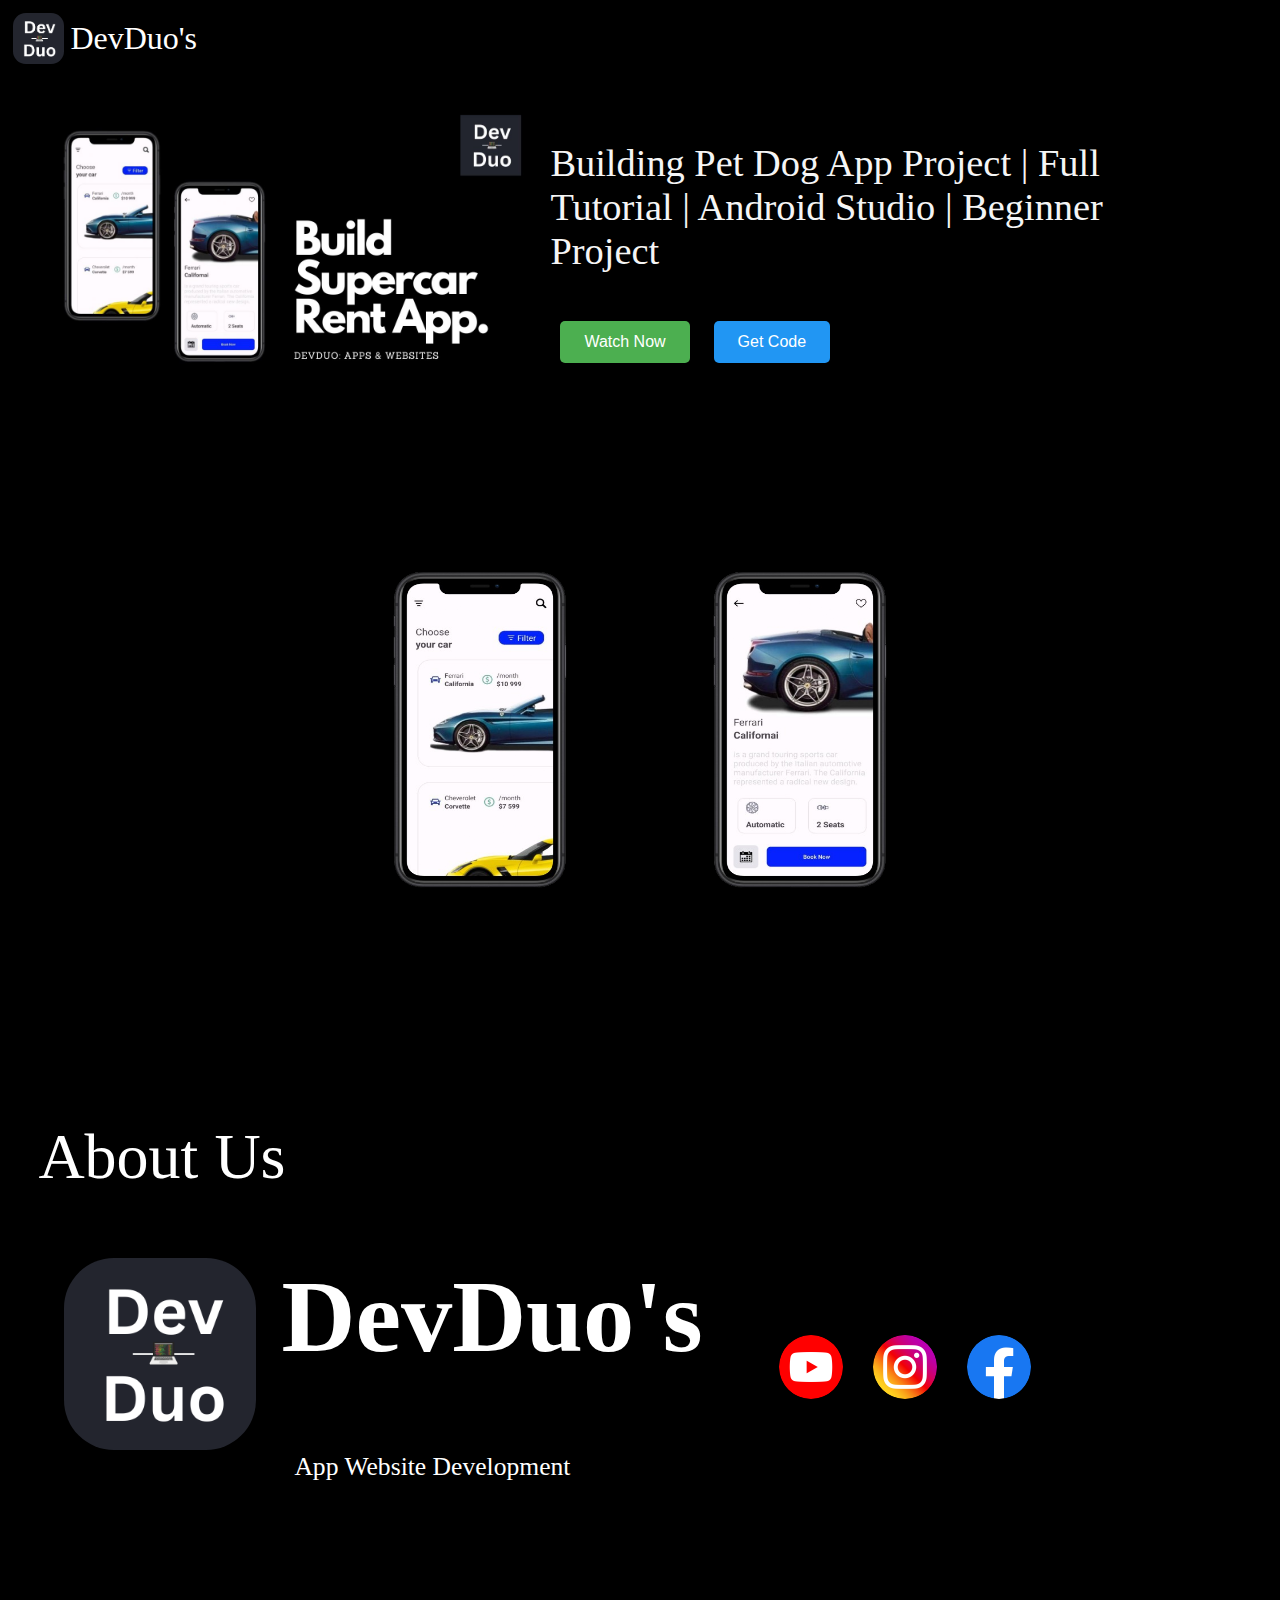
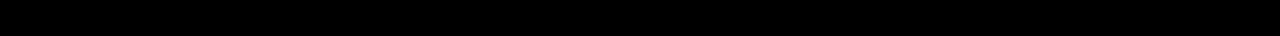
==== websitesandapps/android/carapp/carapp.html @ 7e859812 "first commit" ====
<!DOCTYPE html>
<html lang="en">

<head>
    <meta charset="UTF-8">
    <meta name="viewport" content="width=device-width, initial-scale=1.0">
    <title>Document</title>

    <link href="https://cdn.jsdelivr.net/npm/bootstrap@5.0.2/dist/css/bootstrap.min.css" rel="stylesheet"
        integrity="sha384-EVSTQN3/azprG1Anm3QDgpJLIm9Nao0Yz1ztcQTwFspd3yD65VohhpuuCOmLASjC" crossorigin="anonymous">


    <style>
        body {
            background-color: black;
            margin: 0px;
            padding: 0px;
            background-color: black;
            scroll-behavior: smooth;
        }

        body::-webkit-scrollbar {
            display: none;
        }

        .navbars {
            display: flex;
            flex-wrap: wrap;
            align-items: center;
            margin: 1vw;
        }

        .navbars img {
            width: 4vw;
            height: 4vw;
            border-radius: 1vw;
        }

        .navbars a {
            font-size: 2.5vw;
            color: white;
            text-decoration: none;
            margin-left: 0.5vw;
        }

        #info {
            margin: 3vw;
            display: flex;
            flex-wrap: wrap;
        }

        #info img {
            width: 40vw;
        }

        #infotitlelink p {
            width: 50vw;
            font-size: 3vw;
            color: whitesmoke;
        }

        #infotitlelink a {
            color: green;
            font-size: 1.5vw;
        }

        #infoimages {
            display: flex;
            justify-content: center;
            width: 90vw;
            height: 40vw;
            margin: 5vw;
        }

        #infoimages img {
            width: 15vw;
            height: 30vw;
            margin: 5vw;
        }

        .watch-now-link,
        .get-code-link {
            display: inline-block;
            margin: 10px;
            text-decoration: none;
        }

        .watch-now-btn,
        .get-code-btn {
            padding: 12px 24px;
            font-size: 16px;
            border: none;
            background-color: #4CAF50; /* Green */
            color: white;
            cursor: pointer;
            border-radius: 5px;
            transition: transform 0.3s;
        }

        .watch-now-btn:hover,
        .get-code-btn:hover {
            transform: translateY(-3px);
        }

        .get-code-btn {
            background-color: #2196F3; /* Blue */
        }

        .get-code-btn:hover {
            background-color: #0D47A1; /* Darker Blue */
        }

        #aboutus {
            color: white;
            font-size: 5vw;
            margin-top: 12vw;
            margin-left: 3vw;
            display: flex;
            flex-wrap: wrap;
        }

        #aboutus:hover {
            color: aquamarine;
            cursor: pointer;
        }


        #aboutus {
            color: white;
            font-size: 5vw;
            margin-top: 12vw;
            margin-left: 3vw;
        }

        #aboutus:hover {
            color: aquamarine;
            cursor: pointer;
        }

        #aboutusinfo {
            display: flex;
            margin: 5vw;
        }

        #aboutusinfo img {
            width: 15vw;
            height: 15vw;
            border-radius: 50px;
        }

        #aboutusinfo p {
            color: white;
        }

        #aboutusinfo p:first-child {
            font-size: 8vw;
            margin-top: 0px;
            margin-left: 2vw;
            font-weight: bolder;
        }

        #aboutusinfo p:last-child {
            font-size: 2vw;
            margin-top: 20px;
            margin-left: 3vw;
            margin-top: -2vw;
            margin-bottom: 10vh;
        }

        #profiles {
            margin-left: 5vw;
            margin-top: 5vw;
        }

        #profiles img {
            width: 5vw;
            height: 5vw;
            margin: 1vw;
        }
    </style>
</head>

<body>
    <script src="https://cdn.jsdelivr.net/npm/bootstrap@5.0.2/dist/js/bootstrap.bundle.min.js"
        integrity="sha384-MrcW6ZMFYlzcLA8Nl+NtUVF0sA7MsXsP1UyJoMp4YLEuNSfAP+JcXn/tWtIaxVXM"
        crossorigin="anonymous"></script>

    <div class="navbars">
        <img src="/images/logo.png" alt="">
        <a href="/index.html">DevDuo's</a>
    </div>
    <div>
        <div id="info">
            <img src="/images/car.jpg" alt="">
            <div id="infotitlelink">
                <p>Building Pet Dog App Project | Full Tutorial | Android Studio | Beginner Project</p>
                <a href="https://youtu.be/y8MXMqN9V_c" target="_blank" class="watch-now-link">
                    <button class="watch-now-btn">Watch Now</button>
                </a>
                <a href="https://github.com/vedant122/DevDuos-Youtube-Android-Projects"target="_blank" class="get-code-link">
                    <button class="get-code-btn"  >Get Code</button>
                </a>
            </div>

        </div>
        <div id="infoimages">
            <img src="./images/1.png" alt="">
            <img src="./images/2.png" alt="">

        </div>
    </div>


    <p id="aboutus">About Us</p>
    <div id="aboutusinfo">
        <img src="./images/logo.png" alt="">
        <div>
            <p>DevDuo's</p>
            <p>App Website Development</p>
        </div>
        <div id="profiles">
            <img src="./images/youtube.png" alt="">
            <img src="./images/instagram.png" alt="">
            <img src="./images/facebook.png" alt="">
        </div>
    </div>

</body>

</html>
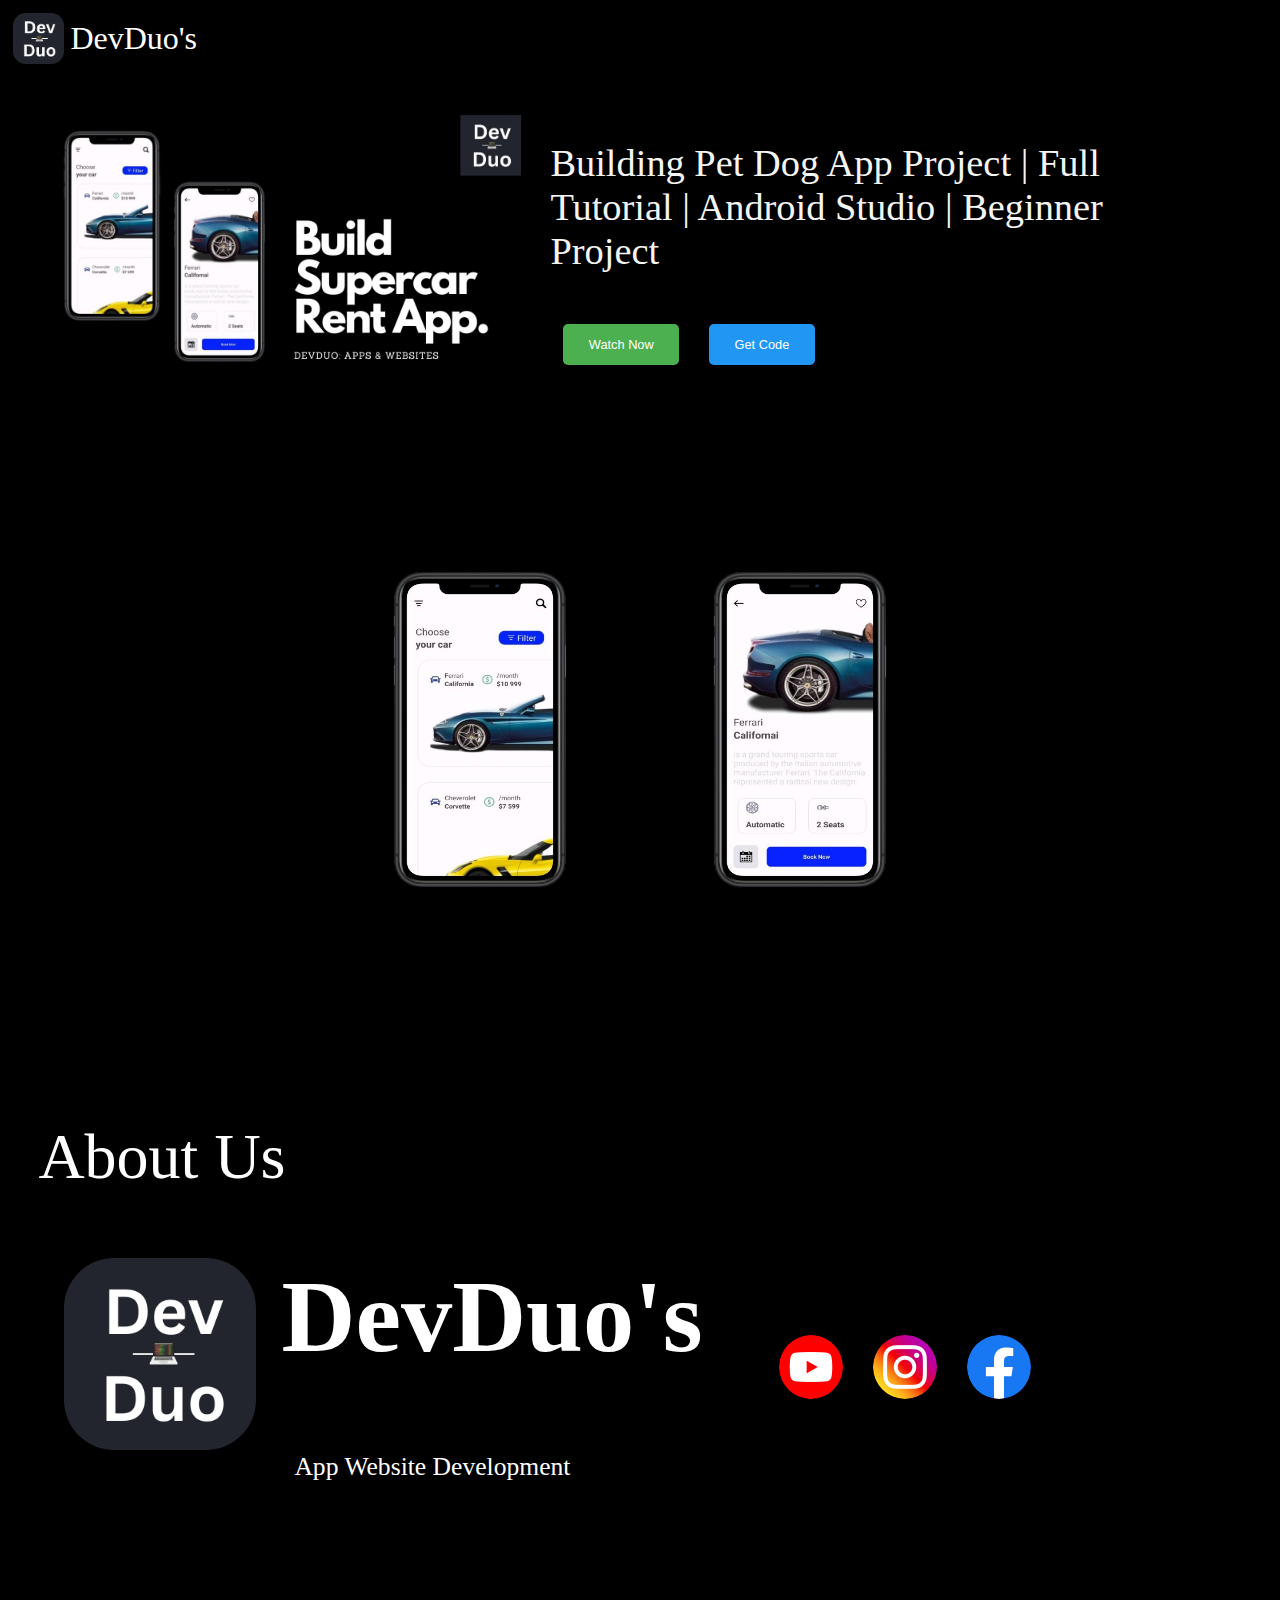
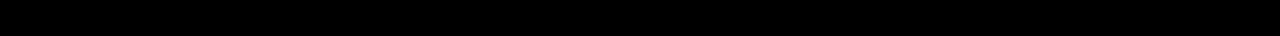
==== commit 1d134f18: "Sixth Commit" ====
--- a/websitesandapps/android/carapp/carapp.html
+++ b/websitesandapps/android/carapp/carapp.html
@@ -46,7 +46,6 @@
         #info {
             margin: 3vw;
             display: flex;
-            flex-wrap: wrap;
         }
 
         #info img {
@@ -81,14 +80,14 @@
         .watch-now-link,
         .get-code-link {
             display: inline-block;
-            margin: 10px;
+            margin: 1vw;
             text-decoration: none;
         }
 
         .watch-now-btn,
         .get-code-btn {
-            padding: 12px 24px;
-            font-size: 16px;
+            padding: 1vw 2vw;
+            font-size: 1vw;
             border: none;
             background-color: #4CAF50; /* Green */
             color: white;
@@ -96,7 +95,6 @@
             border-radius: 5px;
             transition: transform 0.3s;
         }
-
         .watch-now-btn:hover,
         .get-code-btn:hover {
             transform: translateY(-3px);
@@ -186,12 +184,12 @@
         crossorigin="anonymous"></script>
 
     <div class="navbars">
-        <img src="/images/logo.png" alt="">
-        <a href="/index.html">DevDuo's</a>
+        <img src="./images/logo.png" alt="">
+        <a href="https://vedant122.github.io/devduosyoutube.github.io/">DevDuo's</a>
     </div>
     <div>
         <div id="info">
-            <img src="/images/car.jpg" alt="">
+            <img src="./images/car.jpg" alt="">
             <div id="infotitlelink">
                 <p>Building Pet Dog App Project | Full Tutorial | Android Studio | Beginner Project</p>
                 <a href="https://youtu.be/y8MXMqN9V_c" target="_blank" class="watch-now-link">
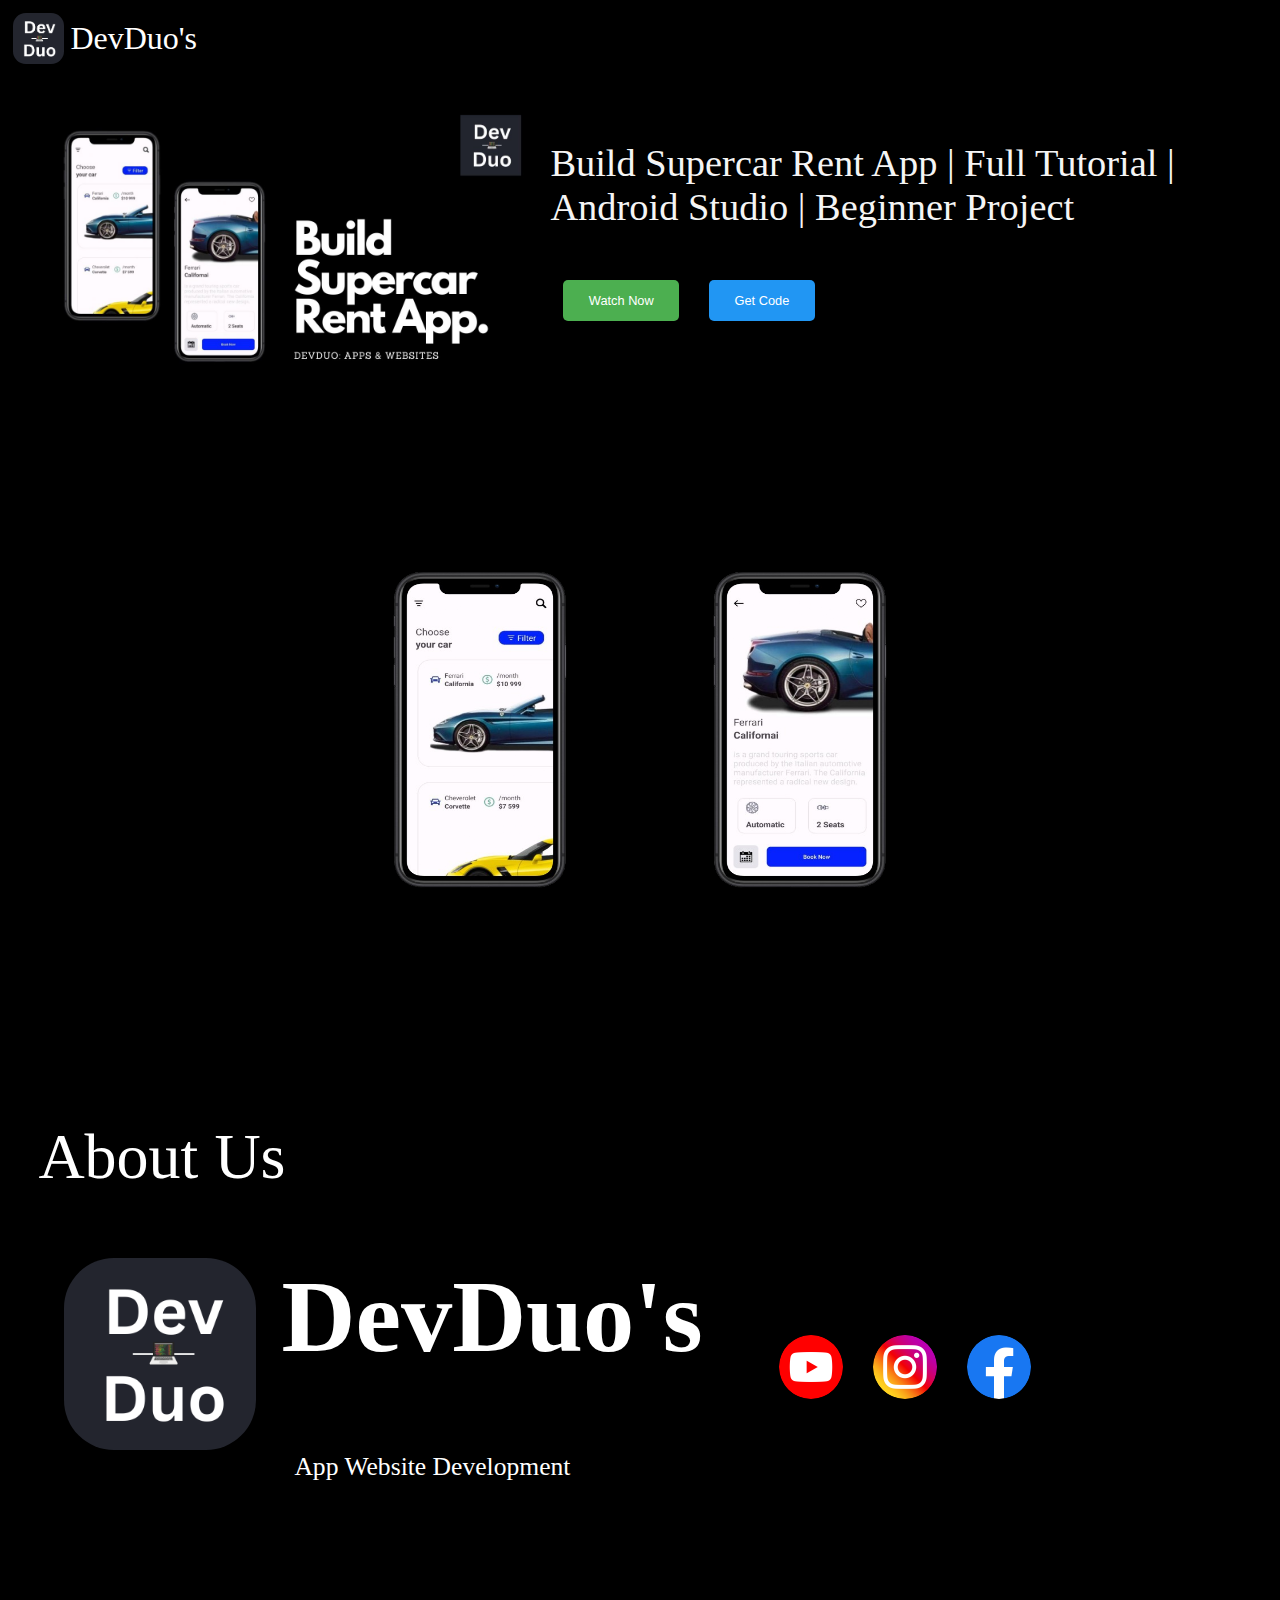
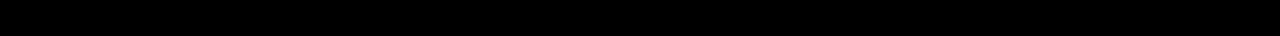
==== commit b33fd332: "changes all titles" ====
--- a/websitesandapps/android/carapp/carapp.html
+++ b/websitesandapps/android/carapp/carapp.html
@@ -191,11 +191,11 @@
         <div id="info">
             <img src="./images/car.jpg" alt="">
             <div id="infotitlelink">
-                <p>Building Pet Dog App Project | Full Tutorial | Android Studio | Beginner Project</p>
+                <p>Build Supercar Rent App | Full Tutorial | Android Studio | Beginner Project</p>
                 <a href="https://youtu.be/y8MXMqN9V_c" target="_blank" class="watch-now-link">
                     <button class="watch-now-btn">Watch Now</button>
                 </a>
-                <a href="https://github.com/vedant122/DevDuos-Youtube-Android-Projects"target="_blank" class="get-code-link">
+                <a href="https://github.com/vedant122/DevDuos-Youtube-Android-Projects/tree/master/car%20rent/coding"target="_blank" class="get-code-link">
                     <button class="get-code-btn"  >Get Code</button>
                 </a>
             </div>
